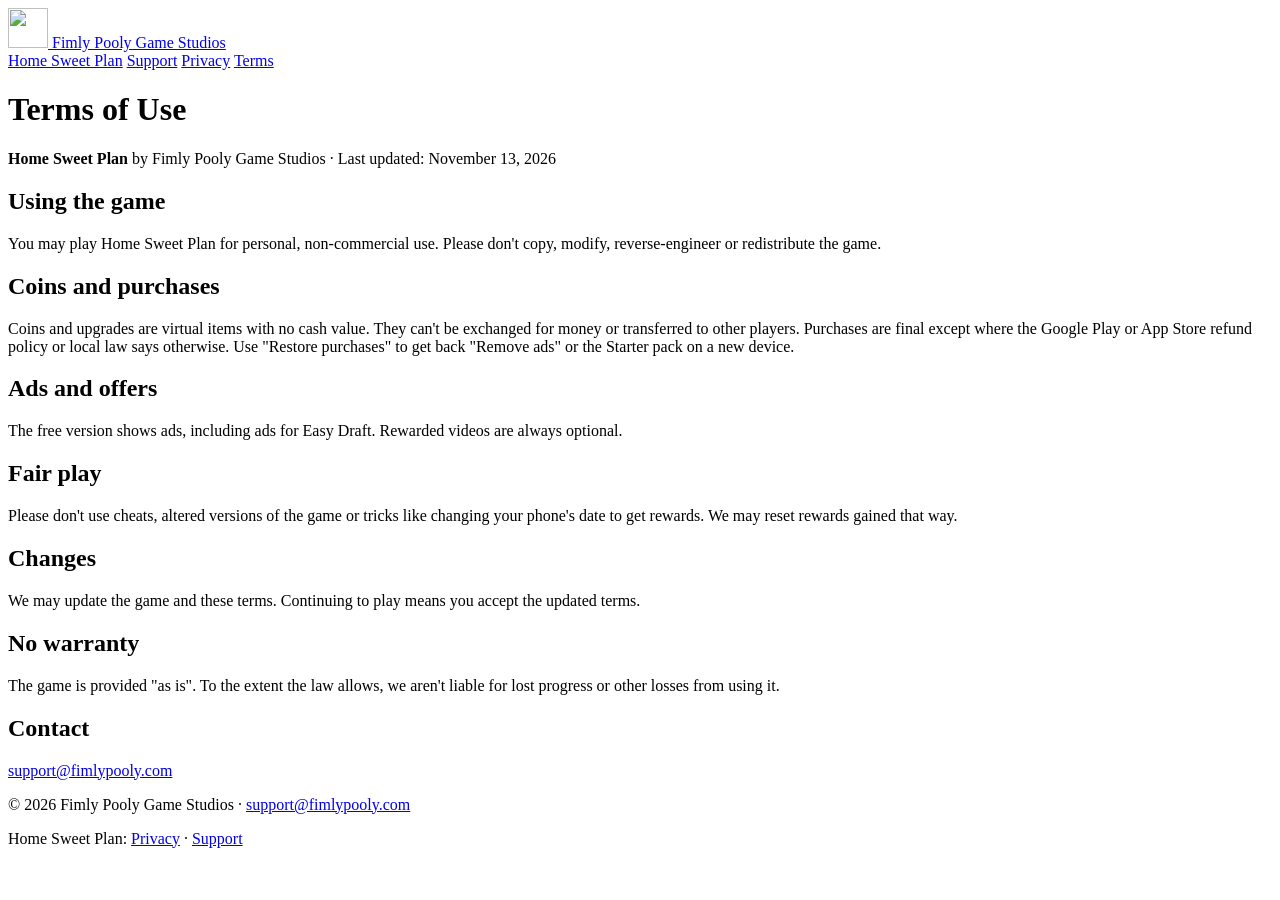
==== public/home-sweet-plan/terms.html @ 00eef120 "Add Home Sweet Plan pages and app-ads.txt - /home-sweet-plan game page with icon, tagline, Google Pl" ====
<!DOCTYPE html>
<html lang="en">
<head>
<meta charset="utf-8">
<meta name="viewport" content="width=device-width, initial-scale=1">
<title>Terms of Use · Home Sweet Plan</title>
<meta name="description" content="Terms of use for Home Sweet Plan by Fimly Pooly Game Studios.">
<link rel="canonical" href="https://fimlypooly.com/home-sweet-plan/terms">
<link rel="icon" type="image/png" href="/favicon.png">
<link rel="stylesheet" href="/pages.css">
</head>
<body>
  <header class="site-header">
    <div class="bar">
      <a class="brand" href="/">
        <img src="/favicon.png" width="40" height="40" alt="">
        <span>Fimly Pooly Game Studios</span>
      </a>
      <nav aria-label="Home Sweet Plan">
        <a href="/home-sweet-plan">Home Sweet Plan</a>
        <a href="/home-sweet-plan/support">Support</a>
        <a href="/home-sweet-plan/privacy">Privacy</a>
        <a href="/home-sweet-plan/terms" aria-current="page">Terms</a>
      </nav>
    </div>
  </header>
  <main class="doc">
    <h1>Terms of Use</h1>
    <p><b>Home Sweet Plan</b> by Fimly Pooly Game Studios · Last updated: November 13, 2026</p>
    <h2>Using the game</h2>
    <p>You may play Home Sweet Plan for personal, non-commercial use. Please don't copy, modify, reverse-engineer or redistribute the game.</p>
    <h2>Coins and purchases</h2>
    <p>Coins and upgrades are virtual items with no cash value. They can't be exchanged for money or transferred to other players. Purchases are final except where the Google Play or App Store refund policy or local law says otherwise. Use "Restore purchases" to get back "Remove ads" or the Starter pack on a new device.</p>
    <h2>Ads and offers</h2>
    <p>The free version shows ads, including ads for Easy Draft. Rewarded videos are always optional.</p>
    <h2>Fair play</h2>
    <p>Please don't use cheats, altered versions of the game or tricks like changing your phone's date to get rewards. We may reset rewards gained that way.</p>
    <h2>Changes</h2>
    <p>We may update the game and these terms. Continuing to play means you accept the updated terms.</p>
    <h2>No warranty</h2>
    <p>The game is provided "as is". To the extent the law allows, we aren't liable for lost progress or other losses from using it.</p>
    <h2>Contact</h2>
    <p><a href="mailto:support@fimlypooly.com">support@fimlypooly.com</a></p>
  </main>
  <footer>
    <p>&copy; <span id="year">2026</span> Fimly Pooly Game Studios &middot;
      <a href="mailto:support@fimlypooly.com">support@fimlypooly.com</a></p>
    <p class="footer-links">Home Sweet Plan:
      <a href="/home-sweet-plan/privacy">Privacy</a> &middot;
      <a href="/home-sweet-plan/support">Support</a></p>
  </footer>
  <script>document.getElementById("year").textContent = new Date().getFullYear();</script>
</body>
</html>
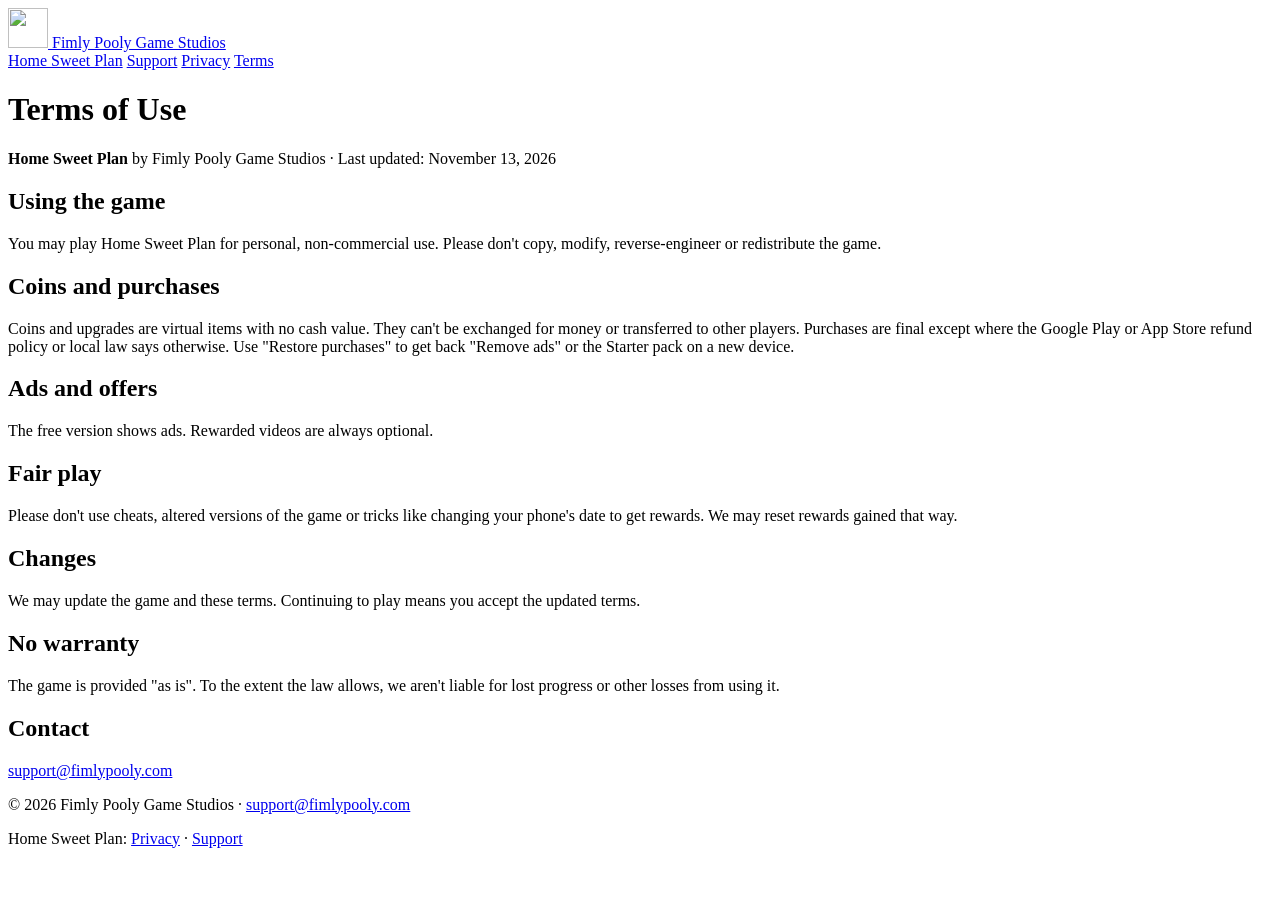
==== commit 2b3b07e5: "Terms: shorten the Ads and offers sentence Co-Authored-By: Claude Fable 5.2 <noreply@anthropic.com> " ====
--- a/public/home-sweet-plan/terms.html
+++ b/public/home-sweet-plan/terms.html
@@ -32,7 +32,7 @@
     <h2>Coins and purchases</h2>
     <p>Coins and upgrades are virtual items with no cash value. They can't be exchanged for money or transferred to other players. Purchases are final except where the Google Play or App Store refund policy or local law says otherwise. Use "Restore purchases" to get back "Remove ads" or the Starter pack on a new device.</p>
     <h2>Ads and offers</h2>
-    <p>The free version shows ads, including ads for Easy Draft. Rewarded videos are always optional.</p>
+    <p>The free version shows ads. Rewarded videos are always optional.</p>
     <h2>Fair play</h2>
     <p>Please don't use cheats, altered versions of the game or tricks like changing your phone's date to get rewards. We may reset rewards gained that way.</p>
     <h2>Changes</h2>
